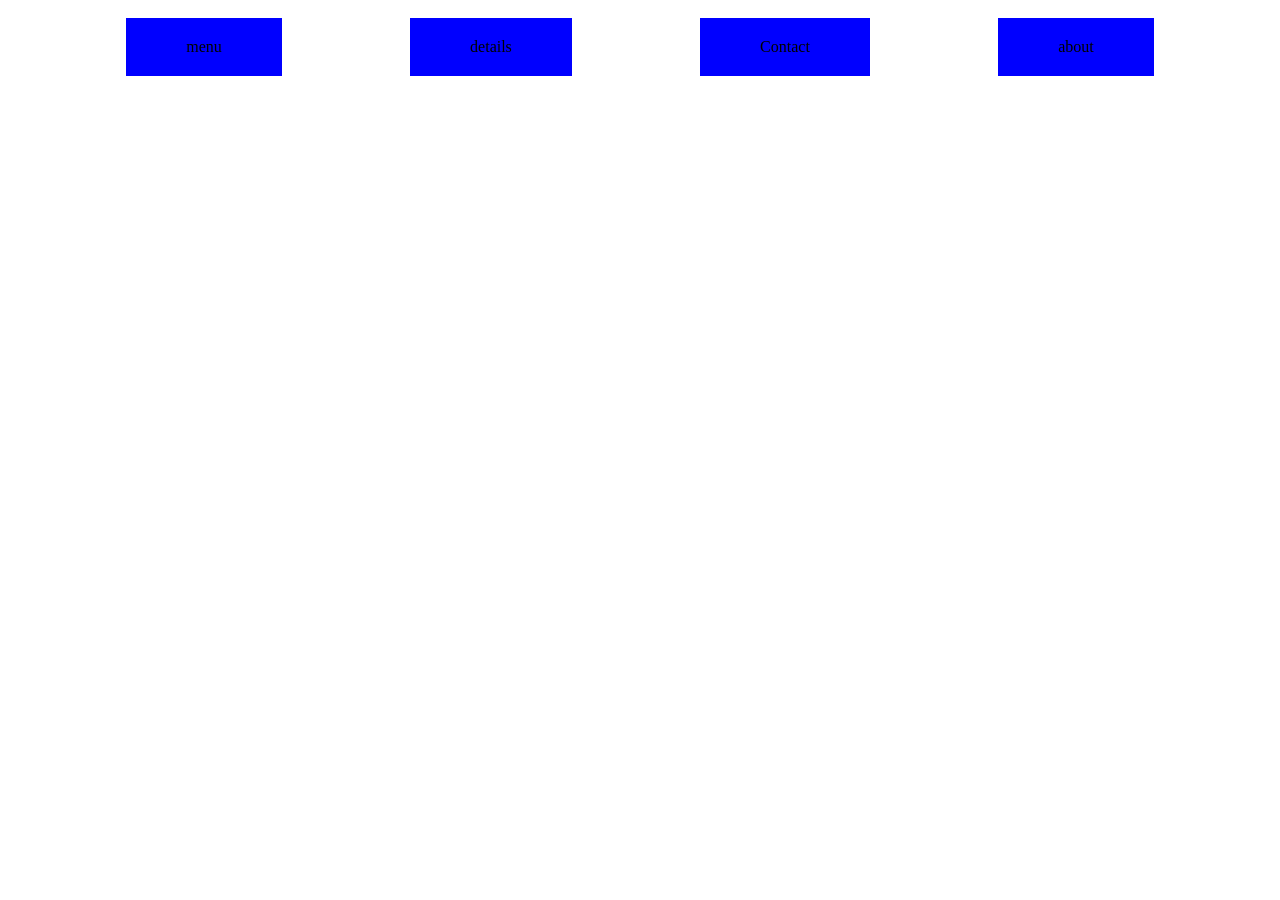
==== apr22.html @ 985734a7 "apr22" ====
<!DOCTYPE html>
<html lang="en">
<head>
    <meta charset="UTF-8">
    <meta name="viewport" content="width=device-width, initial-scale=1.0">
    <title>Document</title>
    <style>

        nav{
            display: flex;
            justify-content: space-evenly;

        }
        div{
            background-color: blue;
            margin: 10px;
            padding:20px 60px;
        }

        @media only screen and (max-width:480px) {
            nav{
                flex-direction: column;
            }
            
        }
    </style>
</head>
<body>

    <nav>
        <div>menu</div>
        <div>details</div>
        <div>Contact</div>
        <div>about</div>
    </nav>
    
</body>
</html>
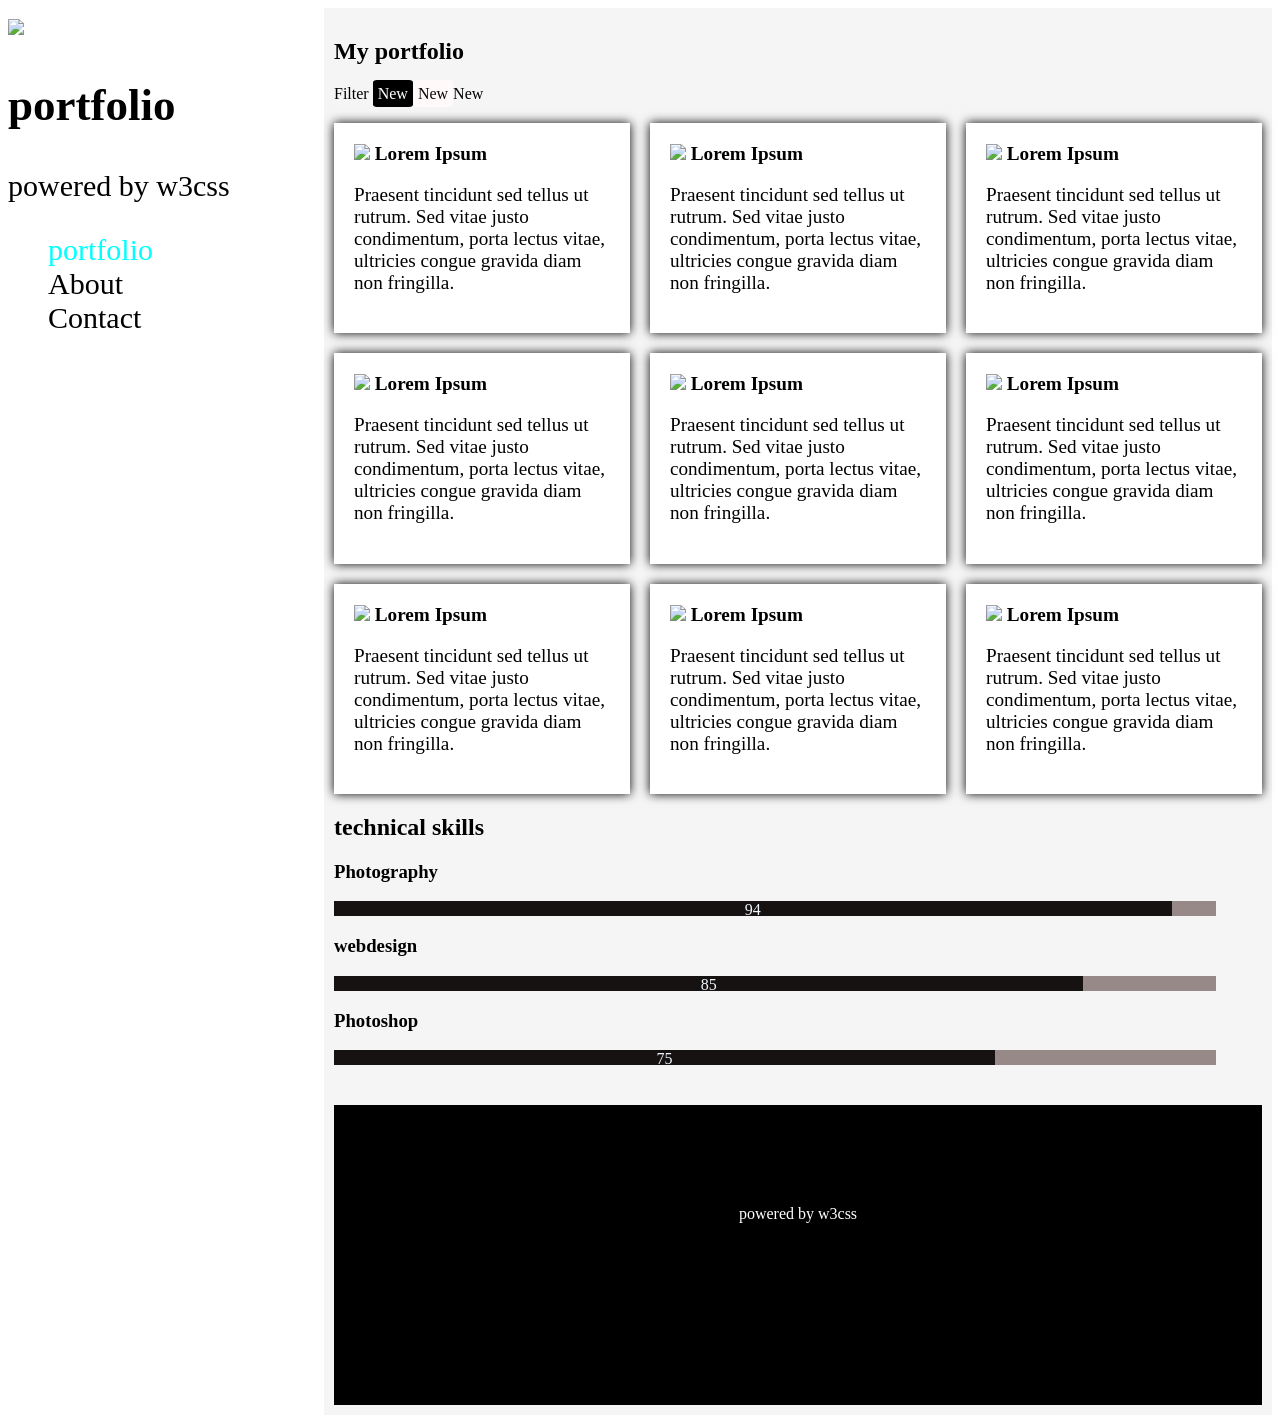
==== commit 3248f154: "maom" ====
--- a/apr22.html
+++ b/apr22.html
@@ -5,34 +5,162 @@
     <meta name="viewport" content="width=device-width, initial-scale=1.0">
     <title>Document</title>
     <style>
-
-        nav{
-            display: flex;
-            justify-content: space-evenly;
-
+        .grid-container{
+            display: grid;
+            grid-template-columns: 1fr 3fr;
         }
-        div{
-            background-color: blue;
-            margin: 10px;
-            padding:20px 60px;
+        article{
+            font-size: 30px;
+        }
+        aside{
+            background-color: whitesmoke;
+            padding: 10px;
+        }
+        section{
+            margin-top: 20px;
+            display: grid;
+            grid-template-columns: auto auto auto;
+            background-color: whitesmoke;
+            gap: 20px;
         }
 
-        @media only screen and (max-width:480px) {
-            nav{
-                flex-direction: column;
+        section>div{
+            background-color: white;
+            font-size: larger;
+            box-shadow: 0px 0px 10px black;
+            padding: 20px;
+        }
+
+        img{
+            width: 100%;
+        }
+        img:hover{
+            opacity: 0.8;
+        }
+        ul{
+            list-style-type: none;
+        }
+
+        footer{
+            text-align: center;
+            background-color: black;
+            color: white;
+            height: 100px;
+            padding: 100px;
+        }
+
+        @media only screen and (max-width:550px){
+            body{
+                background:red;
             }
-            
+            .grid-container{
+                grid-template-columns: auto;
+            }
+            section{
+                grid-template-columns: auto;
+            }
         }
+
     </style>
 </head>
 <body>
+    <div class="grid-container">
+        <article>
+            <img src="https://www.w3schools.com/w3images/avatar_g2.jpg" width="50%">
+            <h1>portfolio</h1>
+            <div>powered by w3css</div>
+            <ul>
+                <li style="color: aqua;">portfolio</li>
+                <li>About </li>
+                <li>Contact</li>
+            </ul>
+        </article>
 
-    <nav>
-        <div>menu</div>
-        <div>details</div>
-        <div>Contact</div>
-        <div>about</div>
-    </nav>
-    
+        <aside>
+            <header>
+                <h2>My portfolio</h2>
+                <div>  Filter  <span style="background-color: black;color: white;border-radius: 10%;padding: 5px;">New</span><span  style="background-color: rgb(255, 249, 249);color: rgb(10, 9, 9);border-radius: 10%;padding: 5px;">New</span><span>New</span> </div>
+            </header>
+
+            <section>
+                <div>
+                    <img src="https://www.w3schools.com/w3images/mountains.jpg">
+                    <b>Lorem Ipsum</b>
+                    <p>Praesent tincidunt sed tellus ut rutrum. Sed vitae justo condimentum, porta lectus vitae, ultricies congue gravida diam non fringilla.</p>
+                </div>
+
+                <div>
+                    <img src="https://www.w3schools.com/w3images/mountains.jpg">
+                    <b>Lorem Ipsum</b>
+                    <p>Praesent tincidunt sed tellus ut rutrum. Sed vitae justo condimentum, porta lectus vitae, ultricies congue gravida diam non fringilla.</p>
+                </div>
+
+                <div>
+                    <img src="https://www.w3schools.com/w3images/mountains.jpg">
+                    <b>Lorem Ipsum</b>
+                    <p>Praesent tincidunt sed tellus ut rutrum. Sed vitae justo condimentum, porta lectus vitae, ultricies congue gravida diam non fringilla.</p>
+                </div>
+
+                <div>
+                    <img src="https://www.w3schools.com/w3images/mountains.jpg">
+                    <b>Lorem Ipsum</b>
+                    <p>Praesent tincidunt sed tellus ut rutrum. Sed vitae justo condimentum, porta lectus vitae, ultricies congue gravida diam non fringilla.</p>
+                </div>
+
+                <div>
+                    <img src="https://www.w3schools.com/w3images/mountains.jpg">
+                    <b>Lorem Ipsum</b>
+                    <p>Praesent tincidunt sed tellus ut rutrum. Sed vitae justo condimentum, porta lectus vitae, ultricies congue gravida diam non fringilla.</p>
+                </div>
+
+                <div>
+                    <img src="https://www.w3schools.com/w3images/mountains.jpg">
+                    <b>Lorem Ipsum</b>
+                    <p>Praesent tincidunt sed tellus ut rutrum. Sed vitae justo condimentum, porta lectus vitae, ultricies congue gravida diam non fringilla.</p>
+                </div>
+                
+                <div>
+                    <img src="https://www.w3schools.com/w3images/mountains.jpg">
+                    <b>Lorem Ipsum</b>
+                    <p>Praesent tincidunt sed tellus ut rutrum. Sed vitae justo condimentum, porta lectus vitae, ultricies congue gravida diam non fringilla.</p>
+                </div>
+
+                <div>
+                    <img src="https://www.w3schools.com/w3images/mountains.jpg">
+                    <b>Lorem Ipsum</b>
+                    <p>Praesent tincidunt sed tellus ut rutrum. Sed vitae justo condimentum, porta lectus vitae, ultricies congue gravida diam non fringilla.</p>
+                </div>
+
+                <div>
+                    <img src="https://www.w3schools.com/w3images/mountains.jpg">
+                    <b>Lorem Ipsum</b>
+                    <p>Praesent tincidunt sed tellus ut rutrum. Sed vitae justo condimentum, porta lectus vitae, ultricies congue gravida diam non fringilla.</p>
+                </div>
+            </section>
+
+            <div style="margin-bottom: 40px;">
+                <h1>technical skills</h1>
+                <h3>Photography</h3>
+                <div style="background-color: rgb(152, 137, 137); height: 15px; width: 95%;"><div style="background-color: rgb(23, 18, 18);width: 95%;text-align: center;height: 15px;color: aliceblue;">94</div></div>
+                <h3>webdesign</h3>
+
+                <div style="background-color: rgb(152, 137, 137); height: 15px; width: 95%;">
+                    <div style="background-color: rgb(23, 18, 18);width: 85%;text-align: center;height: 15px;color: aliceblue;">85</div>
+                </div>
+                
+                <h3>Photoshop</h3>
+                <div style="background-color: rgb(152, 137, 137); height: 15px; width: 95%;"><div style="background-color: rgb(23, 18, 18);width: 75%;text-align: center;height: 15px;color: aliceblue;">75</div></div>
+            </div>
+
+            <footer>
+                powered by w3css
+
+            </footer>
+
+
+        </aside>
+
+
+    </div>
 </body>
 </html>
